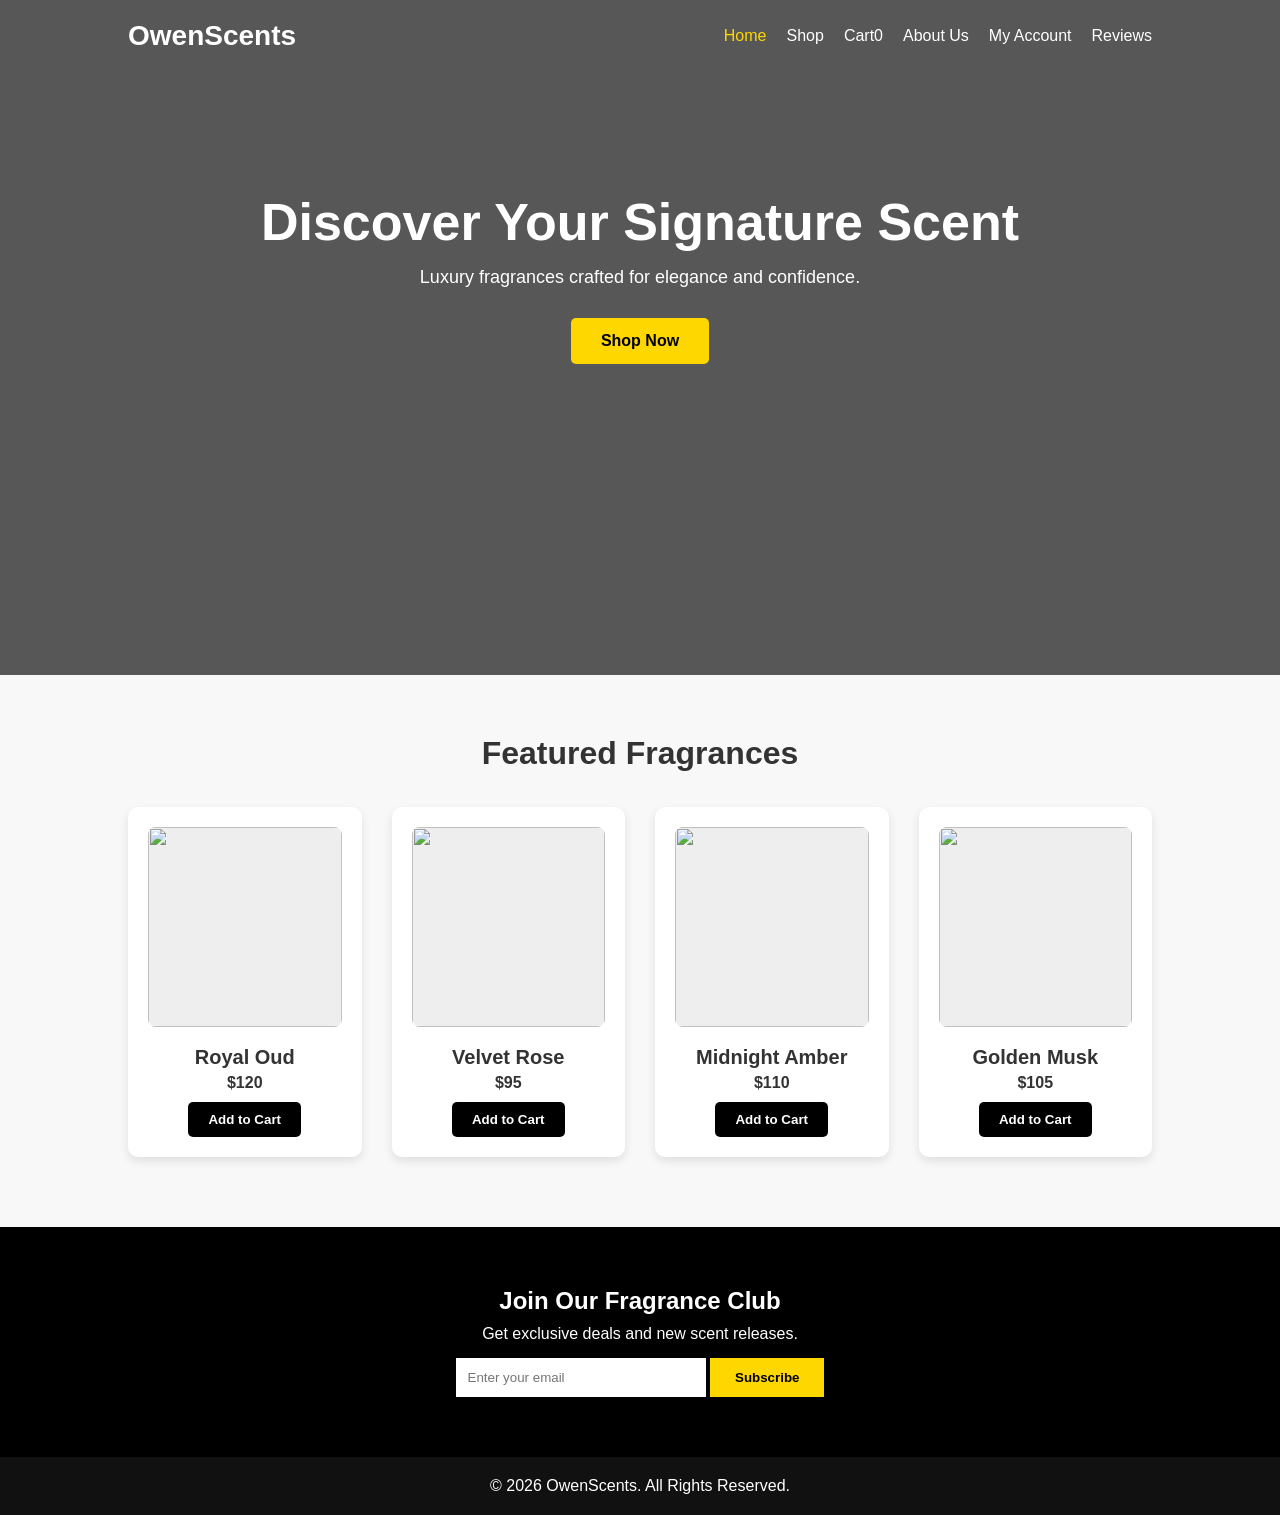
==== index.html @ 37c81236 "Update index.html" ====
<!DOCTYPE html>
<html lang="en">
<head>
<meta charset="UTF-8">
<meta name="viewport" content="width=device-width, initial-scale=1.0">
<title>Owen Scents</title>
<link rel="stylesheet" href="style.css">
</head>

<body>

<header>
    <nav>
        <h1 class="logo">OwenScents</h1>
        <ul>
          <li><a href="index.html" class="active-link">Home</a></li>
            <li><a href="shop.html">Shop</a></li>
            <li><a href="cart.html">Cart<span id="cart-count">0</span></a></li>
            <li><a href="about.html">About Us</a></li>
            <li><a href="account.html">My Account</a></li>
            <li><a href="reviews.html">Reviews</a></li>
        </ul>
    </nav>

<div class="banner">
  <h2>Discover Your Signature Scent</h2>
  <p>Luxury fragrances crafted for elegance and confidence.</p>
  <a href="shop.html" class="shop-now">Shop Now</a>
</div>
</header>

<section class="products">

<h2>Featured Fragrances</h2>

<div class="product-container">

<div class="card">
<img src="https://images.unsplash.com/photo-1594035910387-fea47794261f">
<h3>Royal Oud</h3>
<p>$120</p>
<button>Add to Cart</button>
</div>

<div class="card">
<img src="https://images.unsplash.com/photo-1611930022073-b7a4ba5fcccd">
<h3>Velvet Rose</h3>
<p>$95</p>
<button>Add to Cart</button>
</div>

<div class="card">
<img src="https://images.unsplash.com/photo-1616394584738-fc6e612e71b9">
<h3>Midnight Amber</h3>
<p>$110</p>
<button>Add to Cart</button>
</div>

<div class="card">
<img src="https://images.unsplash.com/photo-1608571423902-eed4a5ad8108">
<h3>Golden Musk</h3>
<p>$105</p>
<button>Add to Cart</button>
</div>

</div>

</section>

<section class="newsletter">

<h2>Join Our Fragrance Club</h2>
<p>Get exclusive deals and new scent releases.</p>

<input type="email" placeholder="Enter your email">
<button>Subscribe</button>

</section>

<footer>

<p>© 2026 OwenScents. All Rights Reserved.</p>

</footer>
<script>
    function getCart() {
        return JSON.parse(localStorage.getItem("owenScentsCart")) || [];
    }

    function saveCart(cart) {
        localStorage.setItem("owenScentsCart", JSON.stringify(cart));
    }

    function addItemToCart(card) {
        const productName = card.querySelector("h3").textContent;
        const productPrice = Number(card.querySelector("p").textContent.replace("$", ""));
        const productImage = card.querySelector("img").src;
        const cart = getCart();
        const existingProduct = cart.find(item => item.name === productName);

        if (existingProduct) {
            existingProduct.quantity++;
        } else {
            cart.push({
                name: productName,
                price: productPrice,
                image: productImage,
                quantity: 1
            });
        }

        saveCart(cart);
    }

    document.querySelectorAll(".card button").forEach(button => {
        button.addEventListener("click", () => {
            const card = button.closest(".card");
            addItemToCart(card);
            button.textContent = "Added to Cart";
            button.classList.add("added-to-cart");

            setTimeout(() => {
                button.textContent = "Add to Cart";
                button.classList.remove("added-to-cart");
            }, 1000);
        });
    });
</script>
</body>
</html>
---- style.css ----
* {
    margin: 0;
    padding: 0;
    box-sizing: border-box;
    font-family: Arial, Helvetica, sans-serif;
}

body {
    background: #f8f8f8;
    color: #333;
}

header {
    background:
        linear-gradient(rgba(0, 0, 0, 0.65), rgba(0, 0, 0, 0.65)),
        url("https://images.unsplash.com/photo-1592945403244-b3fbafd7f539?auto=format&fit=crop&w=1600&q=80");
    background-size: cover;
    background-position: center;
    min-height: 75vh;
    color: white;
}

nav {
    display: flex;
    justify-content: space-between;
    align-items: center;
    padding: 20px 10%;
}

.logo {
    font-size: 28px;
    font-weight: bold;
}

nav ul {
    display: flex;
    list-style: none;
    flex-wrap: wrap;
    justify-content: flex-end;
}

nav ul li {
    margin-left: 20px;
}

nav ul li a {
    text-decoration: none;
    color: white;
    font-size: 16px;
}

nav ul li a:hover,
.active-link {
    color: #ffd700;
}

.banner {
    text-align: center;
    padding: 120px 10% 90px;
}

.banner h2 {
    font-size: 52px;
    margin-bottom: 15px;
}

.banner p {
    font-size: 18px;
    margin-bottom: 30px;
}

.shop-now {
    display: inline-block;
    padding: 14px 30px;
    background: #ffd700;
    color: black;
    text-decoration: none;
    font-weight: bold;
    border-radius: 5px;
}

.shop-now:hover {
    background: white;
}

.products {
    padding: 60px 10% 70px;
    text-align: center;
}

.products h2 {
    font-size: 32px;
    margin-bottom: 35px;
}

.product-container {
    display: grid;
    grid-template-columns: repeat(auto-fit, minmax(220px, 1fr));
    gap: 30px;
}

.card {
    background: white;
    border-radius: 10px;
    box-shadow: 0 4px 10px rgba(0, 0, 0, 0.1);
    padding: 20px;
    transition: 0.3s;
}

.card:hover {
    transform: translateY(-10px);
}

.card img {
    width: 100%;
    height: 200px;
    object-fit: cover;
    border-radius: 8px;
    background: #eee;
}

.card h3 {
    margin: 15px 0 5px;
    font-size: 20px;
}

.card p {
    font-weight: bold;
    margin-bottom: 10px;
}

.card button {
    padding: 10px 20px;
    border: none;
    background: black;
    color: white;
    cursor: pointer;
    border-radius: 5px;
    font-weight: bold;
}

.card button:hover {
    background: #ffd700;
    color: black;
}

.card button.added-to-cart,
.card button.added-to-cart:hover {
    background: white;
    color: green;
    border: 1px solid green;
}

.newsletter {
    background: black;
    color: white;
    text-align: center;
    padding: 60px 10%;
}

.newsletter h2 {
    margin-bottom: 10px;
}

.newsletter input {
    padding: 12px;
    width: min(250px, 100%);
    border: none;
    margin-top: 15px;
}

.newsletter button {
    padding: 12px 25px;
    border: none;
    background: #ffd700;
    cursor: pointer;
    font-weight: bold;
}

footer {
    background: #111;
    color: white;
    text-align: center;
    padding: 20px;
}

@media (max-width: 760px) {
    nav {
        flex-direction: column;
        gap: 18px;
        padding: 20px 6%;
    }

    nav ul {
        justify-content: center;
        gap: 12px;
    }

    nav ul li {
        margin-left: 0;
    }

    .banner {
        padding: 80px 6% 70px;
    }

    .banner h2 {
        font-size: 36px;
    }

    .products {
        padding: 40px 6% 60px;
    }

    .newsletter input,
    .newsletter button {
        width: 100%;
    }

    .newsletter button {
        margin-top: 10px;
    }
}
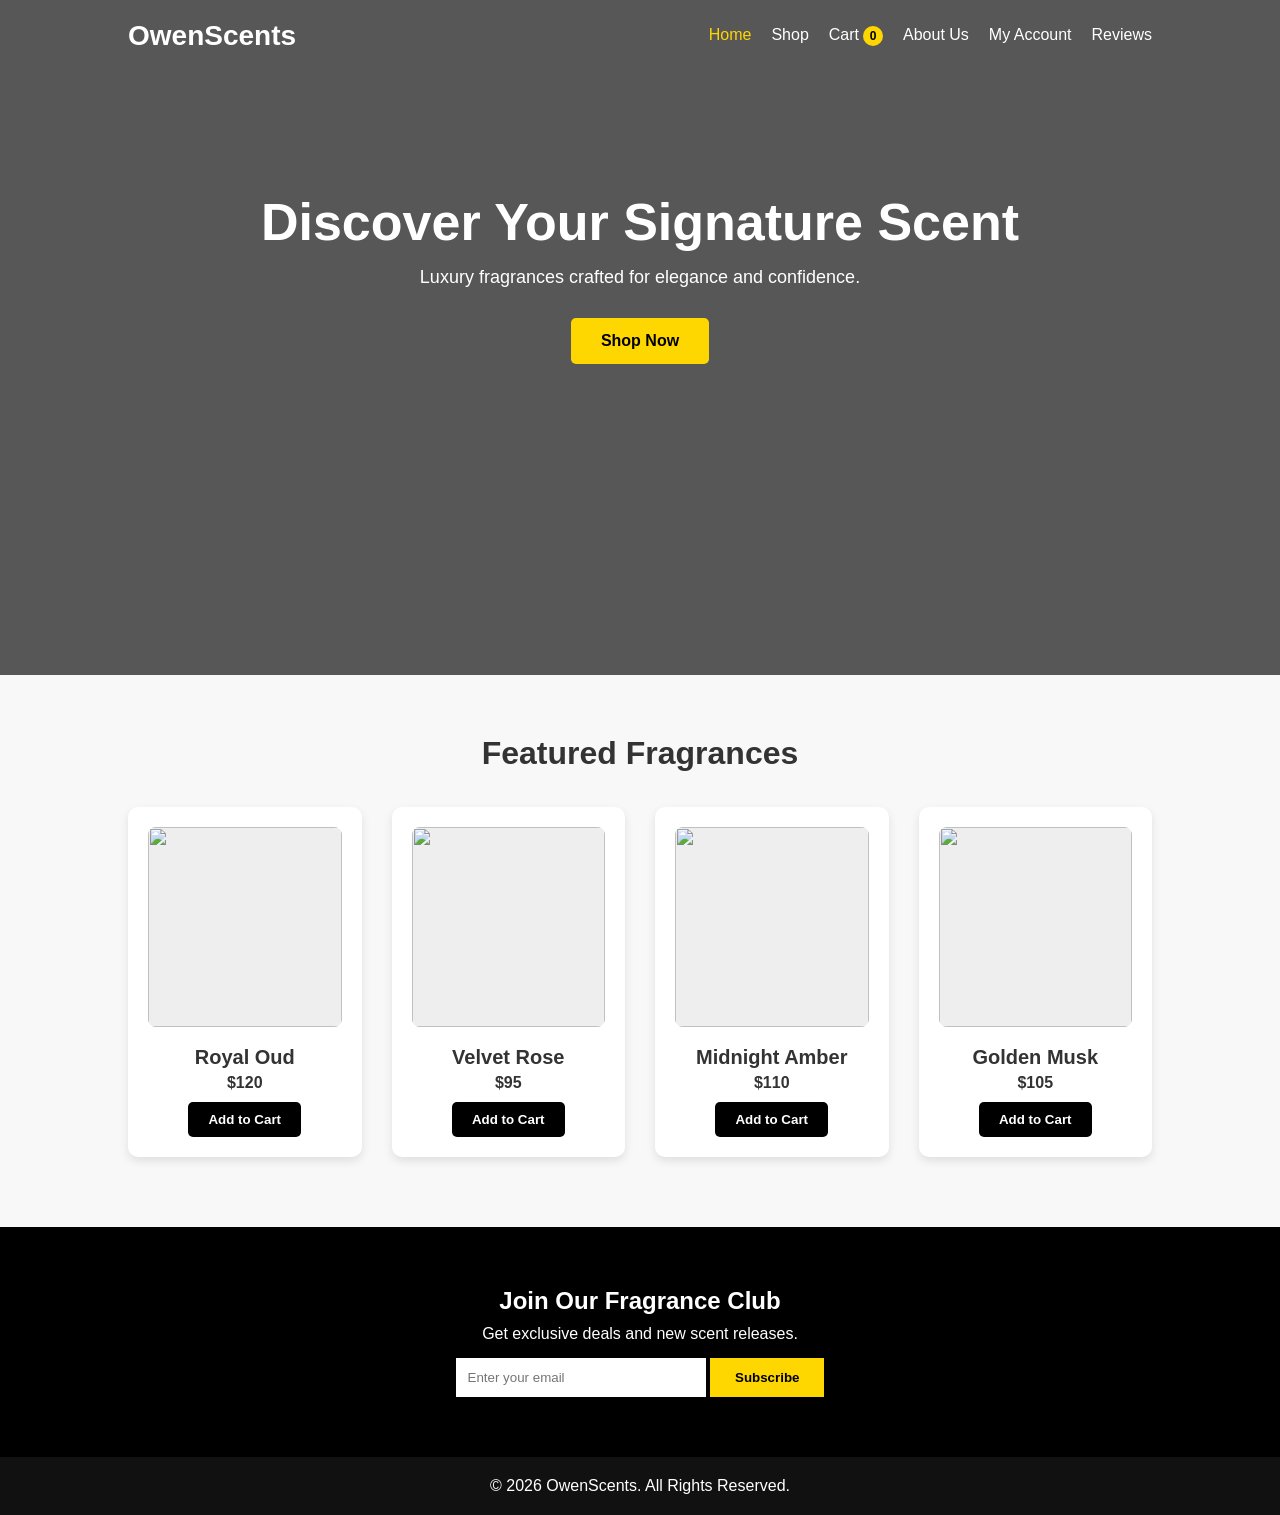
==== commit e08441d0: "Update index.html" ====
--- a/index.html
+++ b/index.html
@@ -91,6 +91,12 @@
         localStorage.setItem("owenScentsCart", JSON.stringify(cart));
     }
 
+    function updateCartCount() {
+        const cart = getCart();
+        const totalItems = cart.reduce((total, item) => total + item.quantity, 0);
+        document.getElementById("cart-count").textContent = totalItems;
+    }
+
     function addItemToCart(card) {
         const productName = card.querySelector("h3").textContent;
         const productPrice = Number(card.querySelector("p").textContent.replace("$", ""));
@@ -110,12 +116,14 @@
         }
 
         saveCart(cart);
+        updateCartCount();
     }
 
     document.querySelectorAll(".card button").forEach(button => {
         button.addEventListener("click", () => {
             const card = button.closest(".card");
             addItemToCart(card);
+
             button.textContent = "Added to Cart";
             button.classList.add("added-to-cart");
 
@@ -125,6 +133,7 @@
             }, 1000);
         });
     });
+
+    updateCartCount();
 </script>
-</body>
 </html>
--- a/style.css
+++ b/style.css
@@ -53,6 +53,20 @@
 .active-link {
     color: #ffd700;
 }
+#cart-count {
+    display: inline-flex;
+    align-items: center;
+    justify-content: center;
+    min-width: 20px;
+    height: 20px;
+    margin-left: 4px;
+    padding: 0 6px;
+    background: #ffd700;
+    color: black;
+    border-radius: 50px;
+    font-size: 12px;
+    font-weight: bold;
+}
 
 .banner {
     text-align: center;
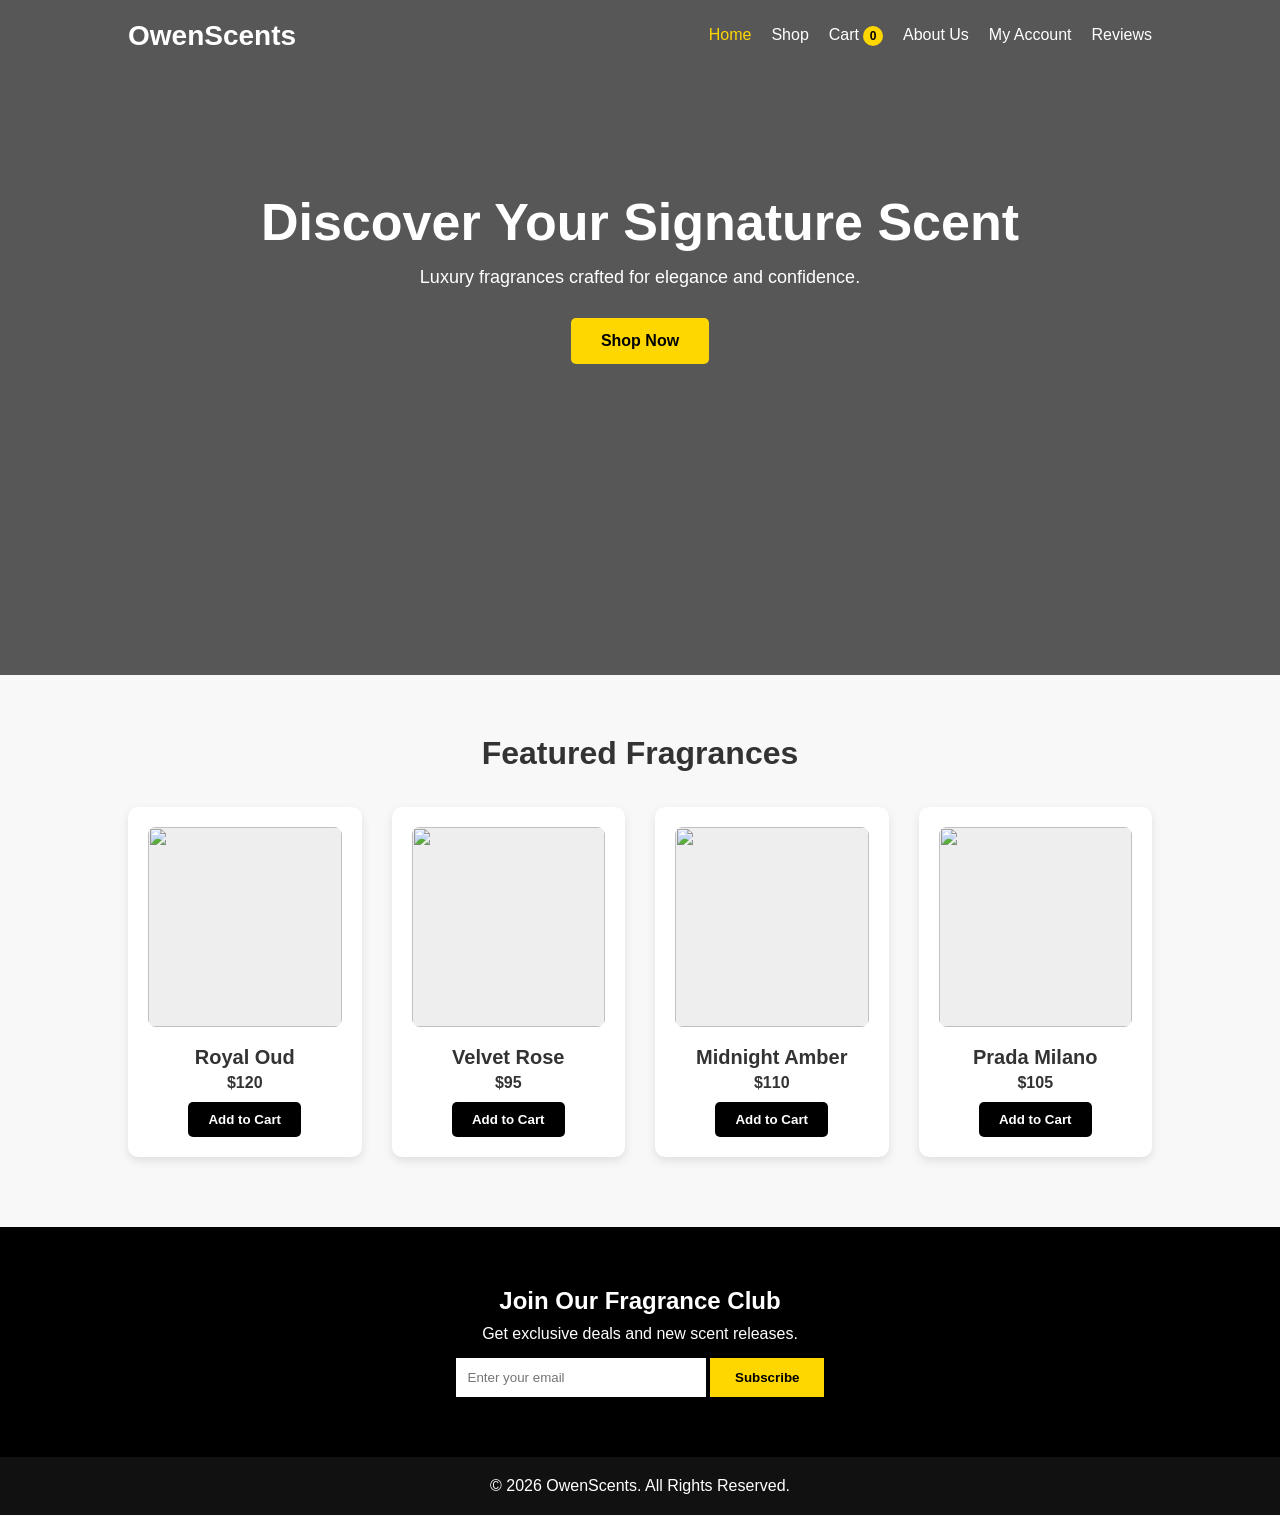
==== commit b7a57704: "Update index.html" ====
--- a/index.html
+++ b/index.html
@@ -43,22 +43,22 @@
 </div>
 
 <div class="card">
-<img src="https://images.unsplash.com/photo-1611930022073-b7a4ba5fcccd">
+<img src="https://images.unsplash.com/photo-1672848812581-f6e71ffa6839?w=600&auto=format&fit=crop&q=60&ixlib=rb-4.1.0&ixid=M3wxMjA3fDB8MHxzZWFyY2h8MTh8fGZyYWdyYW5jZXN8ZW58MHx8MHx8fDA%3D">
 <h3>Velvet Rose</h3>
 <p>$95</p>
 <button>Add to Cart</button>
 </div>
 
 <div class="card">
-<img src="https://images.unsplash.com/photo-1616394584738-fc6e612e71b9">
+<img src="https://images.unsplash.com/photo-1458538977777-0549b2370168?w=600&auto=format&fit=crop&q=60&ixlib=rb-4.1.0&ixid=M3wxMjA3fDB8MHxzZWFyY2h8Nnx8cGVyZnVtZXxlbnwwfHwwfHx8MA%3D%3D">
 <h3>Midnight Amber</h3>
 <p>$110</p>
 <button>Add to Cart</button>
 </div>
 
 <div class="card">
-<img src="https://images.unsplash.com/photo-1608571423902-eed4a5ad8108">
-<h3>Golden Musk</h3>
+<img src="https://images.unsplash.com/photo-1610461888750-10bfc601b874?w=600&auto=format&fit=crop&q=60&ixlib=rb-4.1.0&ixid=M3wxMjA3fDB8MHxzZWFyY2h8N3x8cGVyZnVtZXxlbnwwfHwwfHx8MA%3D%3D">
+<h3>Prada Milano</h3>
 <p>$105</p>
 <button>Add to Cart</button>
 </div>
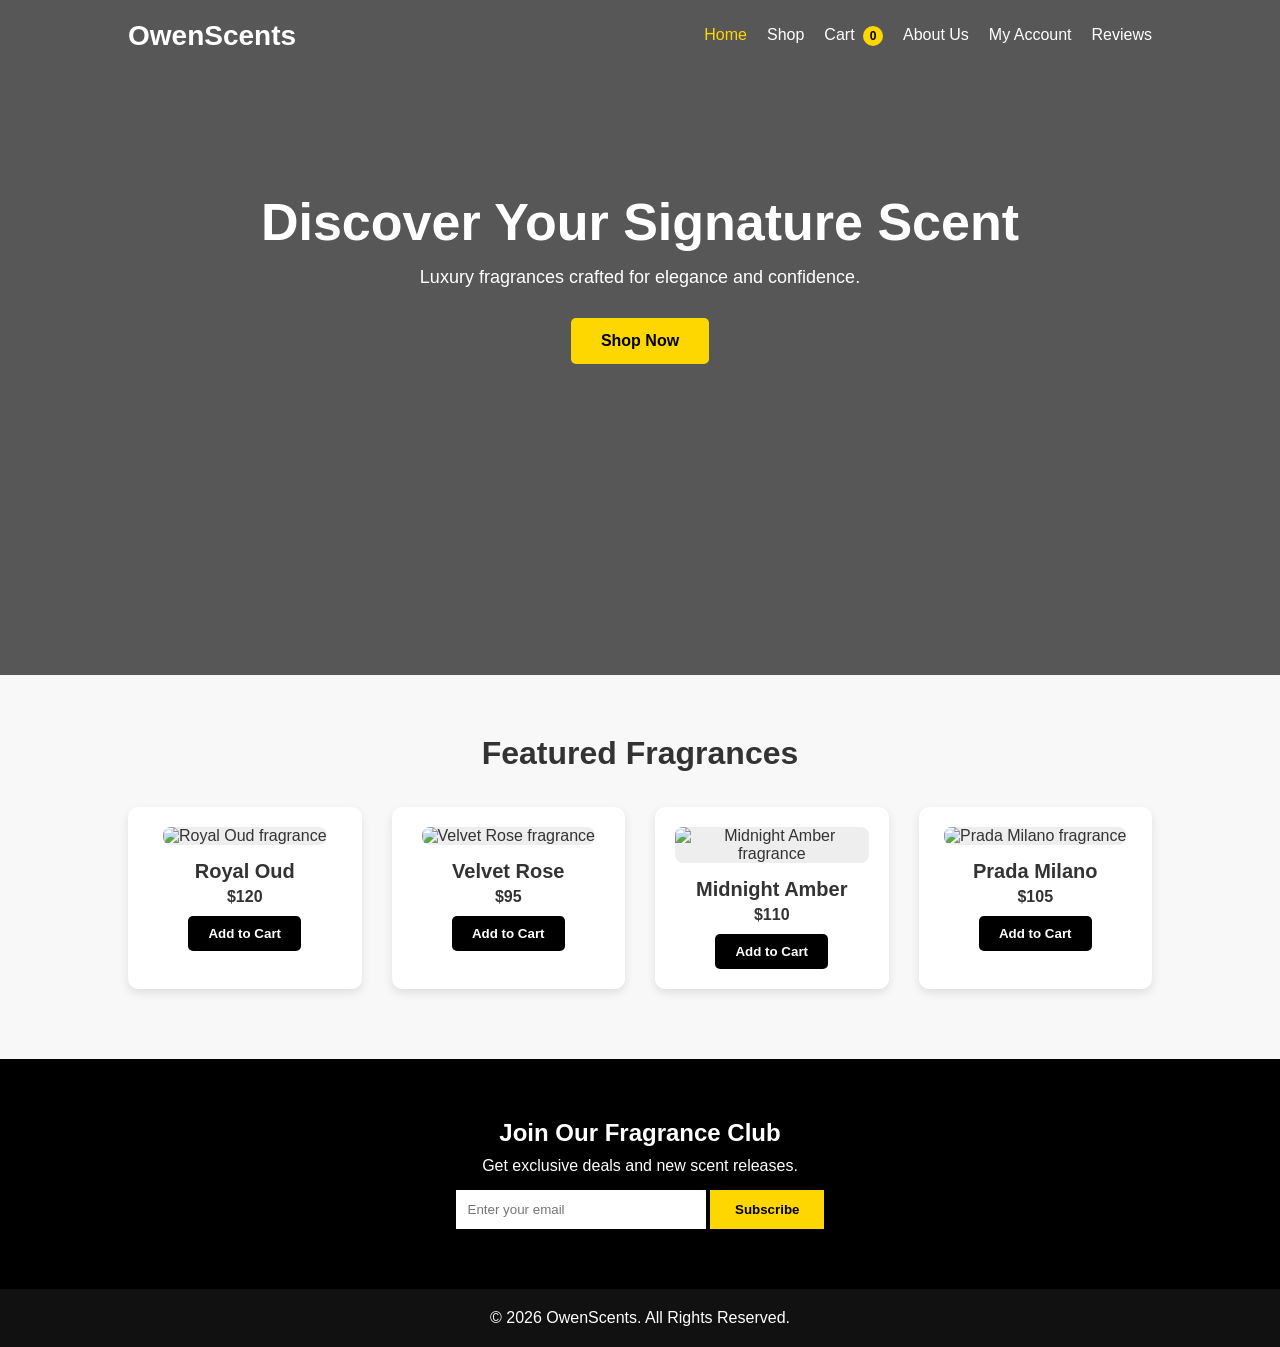
==== commit 271c4238: "Update index.html" ====
--- a/index.html
+++ b/index.html
@@ -1,139 +1,155 @@
 <!DOCTYPE html>
 <html lang="en">
 <head>
-<meta charset="UTF-8">
-<meta name="viewport" content="width=device-width, initial-scale=1.0">
-<title>Owen Scents</title>
-<link rel="stylesheet" href="style.css">
+    <!-- Basic page setup -->
+    <meta charset="UTF-8">
+    <meta name="viewport" content="width=device-width, initial-scale=1.0">
+    <title>Owen Scents</title>
+
+    <!-- External CSS file for page styling -->
+    <link rel="stylesheet" href="style.css">
 </head>
 
 <body>
+    <!-- Header section with navigation and hero banner -->
+    <header>
+        <nav>
+            <h1 class="logo">OwenScents</h1>
 
-<header>
-    <nav>
-        <h1 class="logo">OwenScents</h1>
-        <ul>
-          <li><a href="index.html" class="active-link">Home</a></li>
-            <li><a href="shop.html">Shop</a></li>
-            <li><a href="cart.html">Cart<span id="cart-count">0</span></a></li>
-            <li><a href="about.html">About Us</a></li>
-            <li><a href="account.html">My Account</a></li>
-            <li><a href="reviews.html">Reviews</a></li>
-        </ul>
-    </nav>
+            <!-- Website navigation links -->
+            <ul>
+                <li><a href="index.html" class="active-link">Home</a></li>
+                <li><a href="shop.html">Shop</a></li>
+                <li><a href="cart.html">Cart <span id="cart-count">0</span></a></li>
+                <li><a href="about.html">About Us</a></li>
+                <li><a href="account.html">My Account</a></li>
+                <li><a href="reviews.html">Reviews</a></li>
+            </ul>
+        </nav>
 
-<div class="banner">
-  <h2>Discover Your Signature Scent</h2>
-  <p>Luxury fragrances crafted for elegance and confidence.</p>
-  <a href="shop.html" class="shop-now">Shop Now</a>
-</div>
-</header>
+        <!-- Hero banner section -->
+        <div class="banner">
+            <h2>Discover Your Signature Scent</h2>
+            <p>Luxury fragrances crafted for elegance and confidence.</p>
+            <a href="shop.html" class="shop-now">Shop Now</a>
+        </div>
+    </header>
 
-<section class="products">
+    <!-- Featured products section -->
+    <section class="products">
+        <h2>Featured Fragrances</h2>
 
-<h2>Featured Fragrances</h2>
+        <div class="product-container">
+            <!-- Product card 1 -->
+            <div class="card">
+                <img src="https://images.unsplash.com/photo-1594035910387-fea47794261f" alt="Royal Oud fragrance">
+                <h3>Royal Oud</h3>
+                <p>$120</p>
+                <button>Add to Cart</button>
+            </div>
 
-<div class="product-container">
+            <!-- Product card 2 -->
+            <div class="card">
+                <img src="https://images.unsplash.com/photo-1672848812581-f6e71ffa6839?w=600&auto=format&fit=crop&q=60&ixlib=rb-4.1.0&ixid=M3wxMjA3fDB8MHxzZWFyY2h8MTh8fGZyYWdyYW5jZXN8ZW58MHx8MHx8fDA%3D" alt="Velvet Rose fragrance">
+                <h3>Velvet Rose</h3>
+                <p>$95</p>
+                <button>Add to Cart</button>
+            </div>
 
-<div class="card">
-<img src="https://images.unsplash.com/photo-1594035910387-fea47794261f">
-<h3>Royal Oud</h3>
-<p>$120</p>
-<button>Add to Cart</button>
-</div>
+            <!-- Product card 3 -->
+            <div class="card">
+                <img src="https://images.unsplash.com/photo-1458538977777-0549b2370168?w=600&auto=format&fit=crop&q=60&ixlib=rb-4.1.0&ixid=M3wxMjA3fDB8MHxzZWFyY2h8Nnx8cGVyZnVtZXxlbnwwfHwwfHx8MA%3D%3D" alt="Midnight Amber fragrance">
+                <h3>Midnight Amber</h3>
+                <p>$110</p>
+                <button>Add to Cart</button>
+            </div>
 
-<div class="card">
-<img src="https://images.unsplash.com/photo-1672848812581-f6e71ffa6839?w=600&auto=format&fit=crop&q=60&ixlib=rb-4.1.0&ixid=M3wxMjA3fDB8MHxzZWFyY2h8MTh8fGZyYWdyYW5jZXN8ZW58MHx8MHx8fDA%3D">
-<h3>Velvet Rose</h3>
-<p>$95</p>
-<button>Add to Cart</button>
-</div>
+            <!-- Product card 4 -->
+            <div class="card">
+                <img src="https://images.unsplash.com/photo-1610461888750-10bfc601b874?w=600&auto=format&fit=crop&q=60&ixlib=rb-4.1.0&ixid=M3wxMjA3fDB8MHxzZWFyY2h8N3x8cGVyZnVtZXxlbnwwfHwwfHx8MA%3D%3D" alt="Prada Milano fragrance">
+                <h3>Prada Milano</h3>
+                <p>$105</p>
+                <button>Add to Cart</button>
+            </div>
+        </div>
+    </section>
 
-<div class="card">
-<img src="https://images.unsplash.com/photo-1458538977777-0549b2370168?w=600&auto=format&fit=crop&q=60&ixlib=rb-4.1.0&ixid=M3wxMjA3fDB8MHxzZWFyY2h8Nnx8cGVyZnVtZXxlbnwwfHwwfHx8MA%3D%3D">
-<h3>Midnight Amber</h3>
-<p>$110</p>
-<button>Add to Cart</button>
-</div>
+    <!-- Newsletter signup section -->
+    <section class="newsletter">
+        <h2>Join Our Fragrance Club</h2>
+        <p>Get exclusive deals and new scent releases.</p>
 
-<div class="card">
-<img src="https://images.unsplash.com/photo-1610461888750-10bfc601b874?w=600&auto=format&fit=crop&q=60&ixlib=rb-4.1.0&ixid=M3wxMjA3fDB8MHxzZWFyY2h8N3x8cGVyZnVtZXxlbnwwfHwwfHx8MA%3D%3D">
-<h3>Prada Milano</h3>
-<p>$105</p>
-<button>Add to Cart</button>
-</div>
+        <input type="email" placeholder="Enter your email">
+        <button>Subscribe</button>
+    </section>
 
-</div>
+    <!-- Footer section -->
+    <footer>
+        <p>© 2026 OwenScents. All Rights Reserved.</p>
+    </footer>
 
-</section>
-
-<section class="newsletter">
-
-<h2>Join Our Fragrance Club</h2>
-<p>Get exclusive deals and new scent releases.</p>
-
-<input type="email" placeholder="Enter your email">
-<button>Subscribe</button>
-
-</section>
-
-<footer>
-
-<p>© 2026 OwenScents. All Rights Reserved.</p>
-
-</footer>
-<script>
-    function getCart() {
-        return JSON.parse(localStorage.getItem("owenScentsCart")) || [];
-    }
-
-    function saveCart(cart) {
-        localStorage.setItem("owenScentsCart", JSON.stringify(cart));
-    }
-
-    function updateCartCount() {
-        const cart = getCart();
-        const totalItems = cart.reduce((total, item) => total + item.quantity, 0);
-        document.getElementById("cart-count").textContent = totalItems;
-    }
-
-    function addItemToCart(card) {
-        const productName = card.querySelector("h3").textContent;
-        const productPrice = Number(card.querySelector("p").textContent.replace("$", ""));
-        const productImage = card.querySelector("img").src;
-        const cart = getCart();
-        const existingProduct = cart.find(item => item.name === productName);
-
-        if (existingProduct) {
-            existingProduct.quantity++;
-        } else {
-            cart.push({
-                name: productName,
-                price: productPrice,
-                image: productImage,
-                quantity: 1
-            });
+    <script>
+        // Gets the cart from localStorage, or returns an empty array if no cart exists
+        function getCart() {
+            return JSON.parse(localStorage.getItem("owenScentsCart")) || [];
         }
 
-        saveCart(cart);
+        // Saves the cart into localStorage
+        function saveCart(cart) {
+            localStorage.setItem("owenScentsCart", JSON.stringify(cart));
+        }
+
+        // Updates the cart number shown in the navigation bar
+        function updateCartCount() {
+            const cart = getCart();
+            const totalItems = cart.reduce((total, item) => total + item.quantity, 0);
+            document.getElementById("cart-count").textContent = totalItems;
+        }
+
+        // Adds a selected product card to the cart
+        function addItemToCart(card) {
+            const productName = card.querySelector("h3").textContent;
+            const productPrice = Number(card.querySelector("p").textContent.replace("$", ""));
+            const productImage = card.querySelector("img").src;
+            const cart = getCart();
+            const existingProduct = cart.find(item => item.name === productName);
+
+            // If product already exists in cart, increase quantity
+            if (existingProduct) {
+                existingProduct.quantity++;
+            } else {
+                // Otherwise add it as a new product
+                cart.push({
+                    name: productName,
+                    price: productPrice,
+                    image: productImage,
+                    quantity: 1
+                });
+            }
+
+            saveCart(cart);
+            updateCartCount();
+        }
+
+        // Add click event to all product buttons
+        document.querySelectorAll(".card button").forEach(button => {
+            button.addEventListener("click", () => {
+                const card = button.closest(".card");
+                addItemToCart(card);
+
+                // Temporarily change button text after adding product
+                button.textContent = "Added to Cart";
+                button.classList.add("added-to-cart");
+
+                setTimeout(() => {
+                    button.textContent = "Add to Cart";
+                    button.classList.remove("added-to-cart");
+                }, 1000);
+            });
+        });
+
+        // Update cart count when the page first loads
         updateCartCount();
-    }
-
-    document.querySelectorAll(".card button").forEach(button => {
-        button.addEventListener("click", () => {
-            const card = button.closest(".card");
-            addItemToCart(card);
-
-            button.textContent = "Added to Cart";
-            button.classList.add("added-to-cart");
-
-            setTimeout(() => {
-                button.textContent = "Add to Cart";
-                button.classList.remove("added-to-cart");
-            }, 1000);
-        });
-    });
-
-    updateCartCount();
-</script>
+    </script>
+</body>
 </html>
